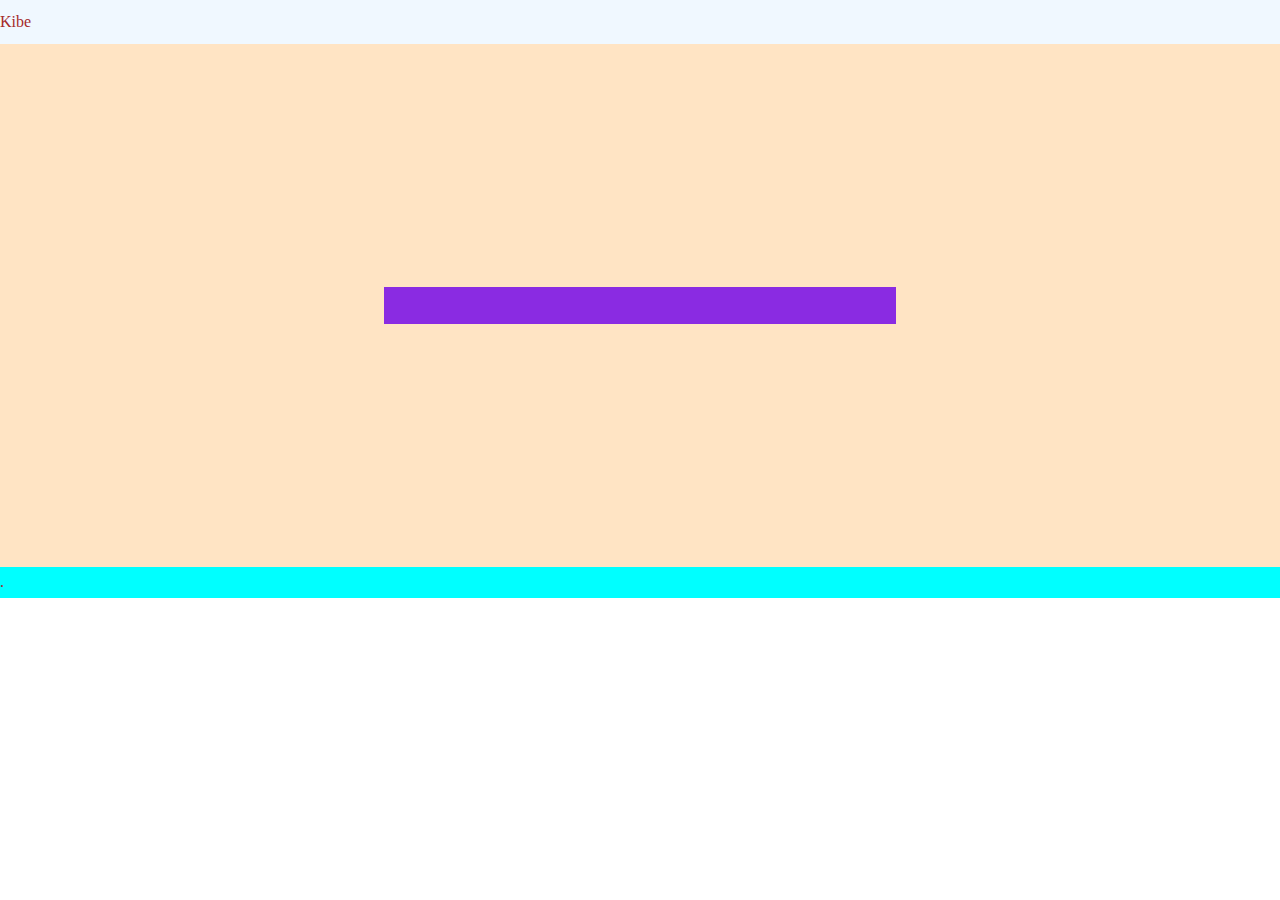
==== index.html @ 58af12e1 "added my foles to the repo" ====
<!DOCTYPE html>
<html>
    <head>
        <title> Welcome </title>
        <meta content="width=device-width, initial-scale=1" name="viewport" />
        <link href="css/styles.css" rel="stylesheet" type="text/css" />
        <script src="scripts/index.js" defer></script>
    </head>
    <body>
        <div class="header">
            <!-- where i'll have my logo -->
            <span>Kibe</span>
        </div>
        <div class="body">
            <!-- Where i'll have my details and also an image in the top left corner -->
            <div class="myInfo">
                <div class="mydetails">
                    <!-- where my image wil be -->
                    <div class="myimage">
                        <img src="#" alt="">
                    </div>
                    <!-- where i'll have my details -->
                    <div class="mydet">

                    </div>  
                </div>
                <!-- where my social icons will be placed -->
                <div class="socials">
                    
                </div>
            </div>
            <!-- where the nav bar will be located -->
            <div class="navbar">
                <!-- <ul>
                    <li><a href="" class="page1">Home</a></li>
                    <li><a href="" class="page1">The Journey</a></li>
                    <li><a href="" class="page1">Projo</a></li>
                    <li><a href="" class="page1">Gallery</a></li>
                </ul> -->
            </div>
        </div>
        <div class="footer">
            .
        </div>
    </body>
</html>
---- css/styles.css ----
* {
    margin: 0;
    padding: 0;
    box-sizing: border-box;
}

body {
    background-blend-mode: lighten;
    color: white;
    width: 100%;
}

.header {
    background-color: aliceblue;
    color: brown;
    padding: 1% 0;
    top: 0;
}

.body {
    background-color:bisque;
    color: brown;
    font-size: 200%;
    padding: 19% 30%;
}

.myInfo {
    background-color:blueviolet;
    color: brown;
}

.footer {
    background-color:aqua;
    color: brown;
    bottom: 0;
    width: 100%;
    padding: .5% 0;
}
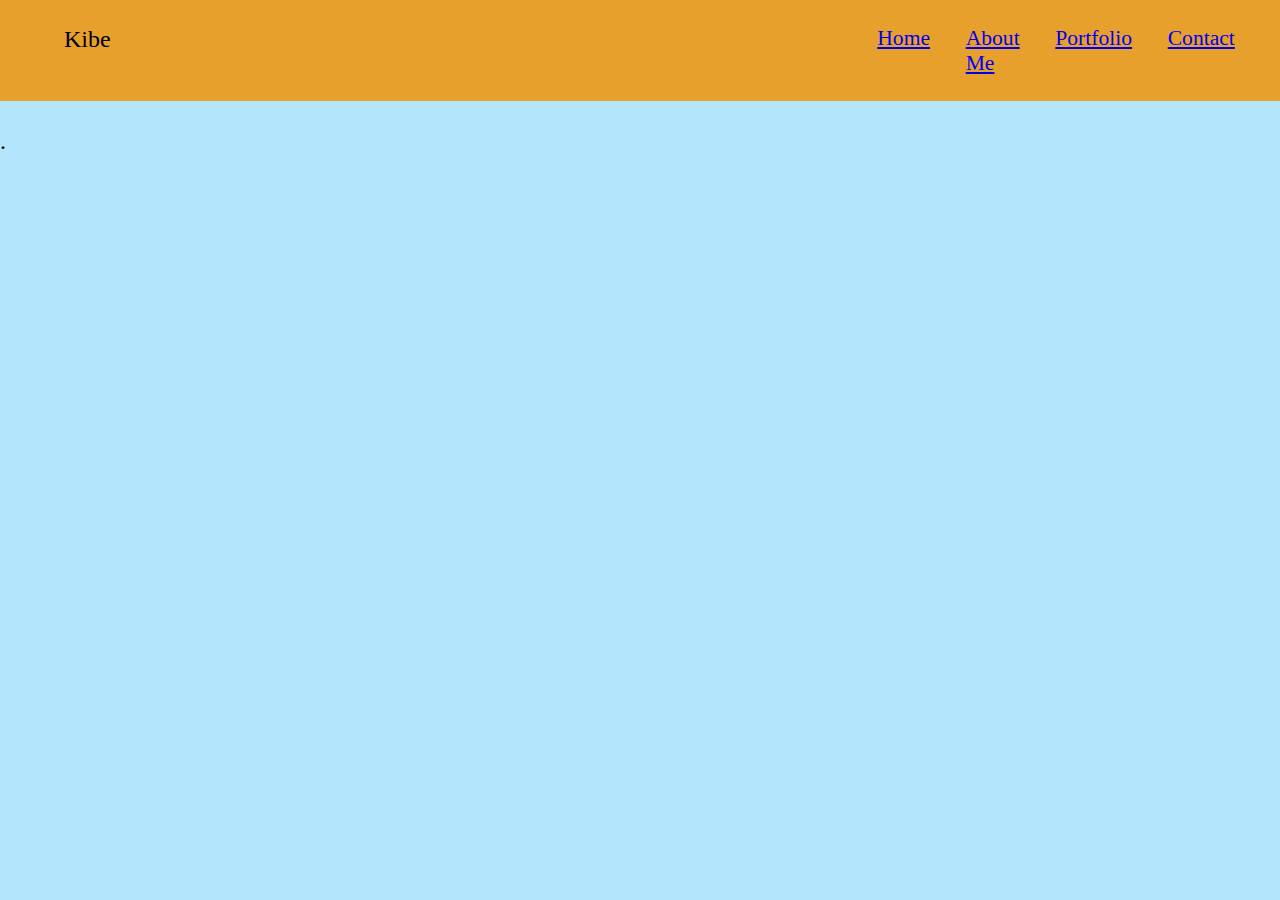
==== commit 9a7391bf: "changes on layout of the site" ====
--- a/index.html
+++ b/index.html
@@ -7,40 +7,26 @@
         <script src="scripts/index.js" defer></script>
     </head>
     <body>
-        <div class="header">
+        <header>
             <!-- where i'll have my logo -->
-            <span>Kibe</span>
-        </div>
-        <div class="body">
+            <p>Kibe</p>
+            <nav>
+                <li><a href="#">Home</a></li>
+                <li><a href="#">About Me</a></li>
+                <li><a href="#">Portfolio</a></li>
+                <li><a href="#">Contact</a></li>
+            </nav>
+        </header>
+
+        <main>
             <!-- Where i'll have my details and also an image in the top left corner -->
-            <div class="myInfo">
-                <div class="mydetails">
-                    <!-- where my image wil be -->
-                    <div class="myimage">
-                        <img src="#" alt="">
-                    </div>
-                    <!-- where i'll have my details -->
-                    <div class="mydet">
-
-                    </div>  
-                </div>
-                <!-- where my social icons will be placed -->
-                <div class="socials">
-                    
-                </div>
+            <img src="" alt="">
+            <div class="my-details">
+                
             </div>
-            <!-- where the nav bar will be located -->
-            <div class="navbar">
-                <!-- <ul>
-                    <li><a href="" class="page1">Home</a></li>
-                    <li><a href="" class="page1">The Journey</a></li>
-                    <li><a href="" class="page1">Projo</a></li>
-                    <li><a href="" class="page1">Gallery</a></li>
-                </ul> -->
-            </div>
-        </div>
-        <div class="footer">
+        </main>
+        <footer>
             .
-        </div>
+        </footer>
     </body>
 </html>--- a/css/styles.css
+++ b/css/styles.css
@@ -5,20 +5,32 @@
 }
 
 body {
-    background-blend-mode: lighten;
-    color: white;
+    background-color: #B3E5FC;
+    font-size: 150%;
+}
+
+header {
+    background-color: #e8a02d;
+    color: #000;
+    padding: 2% 5%;
+    top: 0;
+    display: flex;
+    gap: 65%;
+}
+
+nav {
+    display: flex;
     width: 100%;
 }
 
-.header {
-    background-color: aliceblue;
-    color: brown;
-    padding: 1% 0;
-    top: 0;
+li {
+    list-style: none;
+    margin: 0 5%;
+    font-size: 90%;
 }
 
 .body {
-    background-color:bisque;
+    background-color: aliceblue;
     color: brown;
     font-size: 200%;
     padding: 19% 30%;
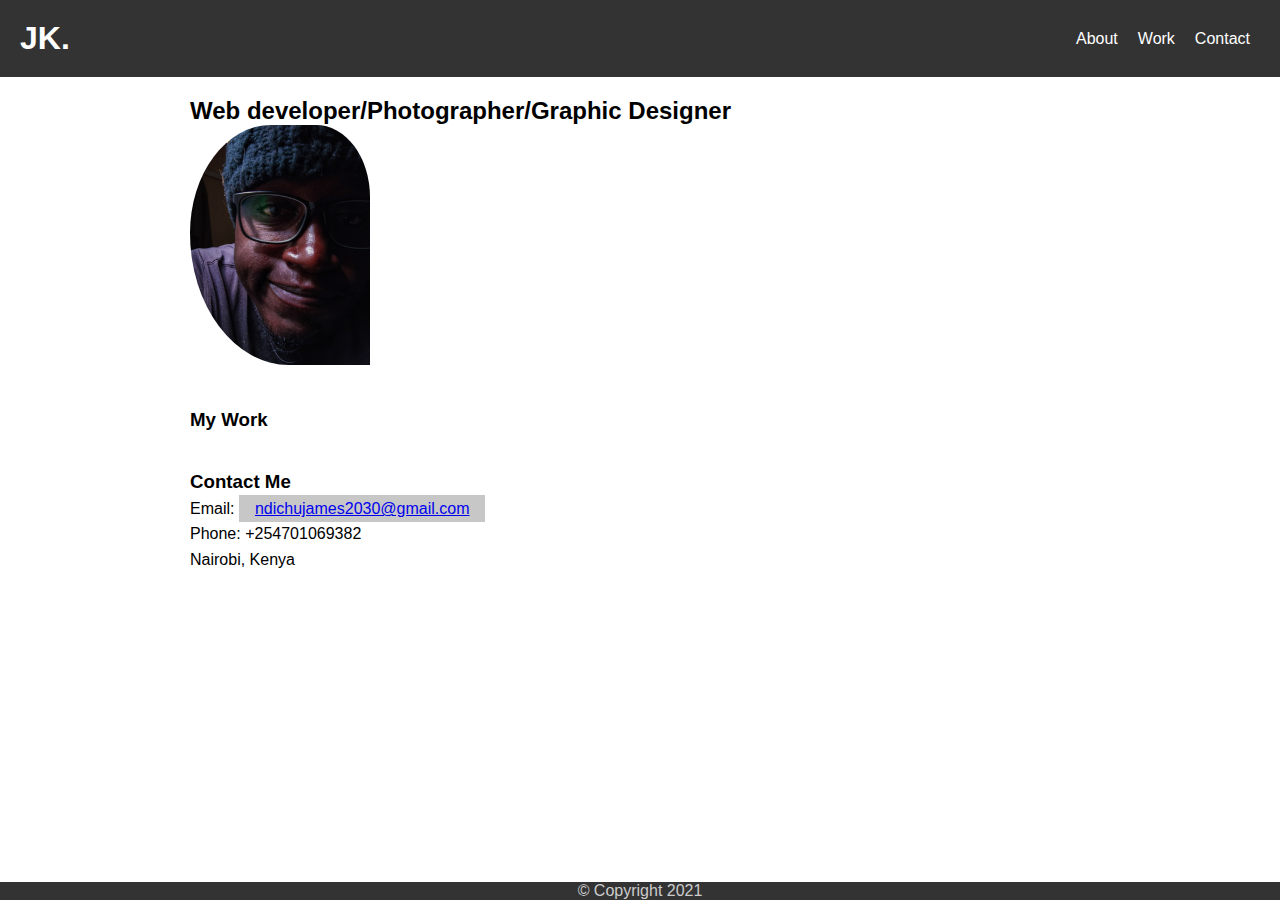
==== commit 6780b279: "added my photo to the site" ====
--- a/index.html
+++ b/index.html
@@ -1,32 +1,127 @@
 <!DOCTYPE html>
 <html>
-    <head>
-        <title> Welcome </title>
-        <meta content="width=device-width, initial-scale=1" name="viewport" />
-        <link href="css/styles.css" rel="stylesheet" type="text/css" />
-        <script src="scripts/index.js" defer></script>
-    </head>
-    <body>
-        <header>
-            <!-- where i'll have my logo -->
-            <p>Kibe</p>
-            <nav>
-                <li><a href="#">Home</a></li>
-                <li><a href="#">About Me</a></li>
-                <li><a href="#">Portfolio</a></li>
-                <li><a href="#">Contact</a></li>
-            </nav>
-        </header>
+  <head>
+    <meta charset="utf-8">
+    <title>Personal Portfolio</title>
+    <style>
+        
+        * {
+            margin: 0;
+            padding: 0;
+        }
 
-        <main>
-            <!-- Where i'll have my details and also an image in the top left corner -->
-            <img src="" alt="">
-            <div class="my-details">
-                
-            </div>
-        </main>
-        <footer>
-            .
-        </footer>
-    </body>
-</html>+        body {
+            font-family: Arial, sans-serif;
+        }
+
+        header {
+            background-color: #333;
+            color: #fff;
+            display: flex;
+            align-items: center;
+            justify-content: space-between;
+            padding: 20px;
+        }
+
+        header h1 {
+            margin: 0;
+        }
+
+        header nav {
+            display: flex;
+        }
+
+        header nav a {
+            color: #fff;
+            text-decoration: none;
+            padding: 0 10px;
+        }
+
+        header nav a:hover {
+            color: #ccc;
+        }
+
+        main {
+            max-width: 900px;
+            margin: 0 auto;
+            padding: 20px;
+        }
+
+        section {
+            margin-bottom: 40px;
+        }
+
+        section h2 {
+            margin-top: 0;
+        }
+
+        .about img {
+            width: 20%;
+            border-radius: 45% 30% 0 55%;
+        }
+
+        .about-details {
+            display: flex;
+            gap: 5%;
+            align-items: baseline;
+        }
+
+        article P {
+            font-size: 120%;
+        }
+         
+        footer {
+            position: absolute;
+            bottom: 0;
+            width: 100%;
+            background-color: #333;
+            color: #ccc;
+            text-align: center;
+        }
+
+        .contact a {
+            background-color: rgb(199, 199, 199);
+            padding: .3rem 1rem;
+        }
+        
+        .contact p {
+            margin: .8% 0;
+        }
+    </style>
+  </head>
+  <body>
+    <header>
+      <h1>JK.</h1>
+      <nav>
+        <a href="#about">About</a>
+        <a href="#work">Work</a>
+        <a href="#contact">Contact</a>
+      </nav>
+    </header>
+
+    <main>
+      <section class="about" id="about">
+        <h2>Web developer/Photographer/Graphic Designer</h2>
+        <img src="./images/me.jpeg" alt="James Kiberenge">
+      </section>
+
+      <section class="work" id="work">
+        <h3>My Work</h3>
+      </section>
+
+      <section class="contact" id="contact">
+          <h3>Contact Me</h3>
+          <p>Email: <a href="mailto:ndichujames2030@gmail.com">ndichujames2030@gmail.com</a></p>
+          <p>Phone: +254701069382</p>
+          <p>Nairobi, Kenya</p>
+          <section>
+            <!-- lnks to various socials -->
+          </section>
+      </section>
+    </main>
+
+    <footer>
+        <p> &copy; Copyright 2021</p>
+    </footer>
+  </body>
+</html>
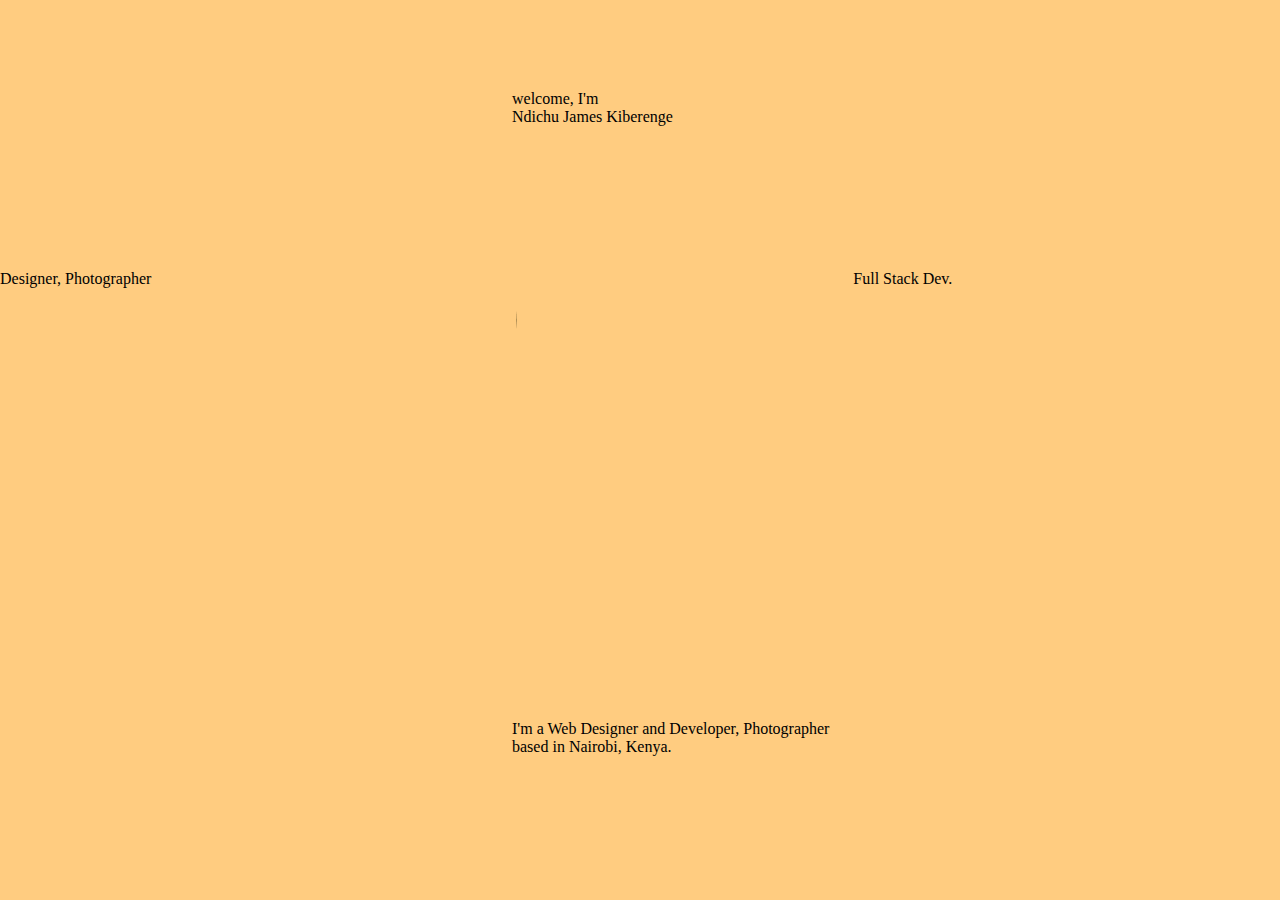
==== commit a8a3fdb5: "did a new layout" ====
--- a/index.html
+++ b/index.html
@@ -2,126 +2,74 @@
 <html>
   <head>
     <meta charset="utf-8">
-    <title>Personal Portfolio</title>
+    <title>Ndichu James Kiberenge</title>
     <style>
-        
         * {
             margin: 0;
             padding: 0;
+            box-sizing: border-box;
         }
 
+        img {
+            width: 10%;
+            border-radius: 50%;
+            height: 20vh;
+        }
+        
         body {
-            font-family: Arial, sans-serif;
+            background-color: #FFCC80;
         }
 
         header {
-            background-color: #333;
-            color: #fff;
-            display: flex;
-            align-items: center;
-            justify-content: space-between;
-            padding: 20px;
-        }
-
-        header h1 {
-            margin: 0;
-        }
-
-        header nav {
-            display: flex;
-        }
-
-        header nav a {
-            color: #fff;
-            text-decoration: none;
-            padding: 0 10px;
-        }
-
-        header nav a:hover {
-            color: #ccc;
+            position: absolute;
+            top: 10%;
+            left: 40%;
         }
 
         main {
-            max-width: 900px;
-            margin: 0 auto;
-            padding: 20px;
+            display: grid;
+            grid-template-columns: 1fr 1fr 1fr;
+            width: 100%;
+            position: absolute;
+            top: 30%;
         }
-
-        section {
-            margin-bottom: 40px;
+        .image-container {
+            background-image: url("./images/m3.jpeg");
+            height: 40vh;
+            width: 25%;
+            background-position: center;
+            background
         }
-
-        section h2 {
-            margin-top: 0;
-        }
-
-        .about img {
-            width: 20%;
-            border-radius: 45% 30% 0 55%;
-        }
-
-        .about-details {
-            display: flex;
-            gap: 5%;
-            align-items: baseline;
-        }
-
-        article P {
-            font-size: 120%;
-        }
-         
+        
         footer {
             position: absolute;
-            bottom: 0;
-            width: 100%;
-            background-color: #333;
-            color: #ccc;
-            text-align: center;
-        }
-
-        .contact a {
-            background-color: rgb(199, 199, 199);
-            padding: .3rem 1rem;
-        }
-        
-        .contact p {
-            margin: .8% 0;
+            top: 80%;
+            left: 40%;
         }
     </style>
   </head>
   <body>
     <header>
-      <h1>JK.</h1>
-      <nav>
-        <a href="#about">About</a>
-        <a href="#work">Work</a>
-        <a href="#contact">Contact</a>
-      </nav>
+        <p>welcome, I'm</p>
+        <p>Ndichu James Kiberenge</p>
     </header>
-
     <main>
-      <section class="about" id="about">
-        <h2>Web developer/Photographer/Graphic Designer</h2>
-        <img src="./images/me.jpeg" alt="James Kiberenge">
-      </section>
-
-      <section class="work" id="work">
-        <h3>My Work</h3>
-      </section>
-
-      <section class="contact" id="contact">
-          <h3>Contact Me</h3>
-          <p>Email: <a href="mailto:ndichujames2030@gmail.com">ndichujames2030@gmail.com</a></p>
-          <p>Phone: +254701069382</p>
-          <p>Nairobi, Kenya</p>
-          <section>
-            <!-- lnks to various socials -->
-          </section>
-      </section>
+        <div class="side-panel">
+            <p>Designer, Photographer</p>
+        </div>
+        <svg width="400" height="300">
+            <clipPath id="clip">
+              <circle cx="50" cy="50" r="40" />
+            </clipPath>
+            <image xlink:href="./images/m3.jpeg" width="400" height="300" clip-path="url(#clip)" />
+          </svg>
+          
+        <div class="side-panel">
+            <p>Full Stack Dev.</p>
+        </div>
     </main>
-
     <footer>
-        <p> &copy; Copyright 2021</p>
+        I'm a Web Designer and Developer, Photographer<br> based in Nairobi, Kenya.
     </footer>
   </body>
 </html>
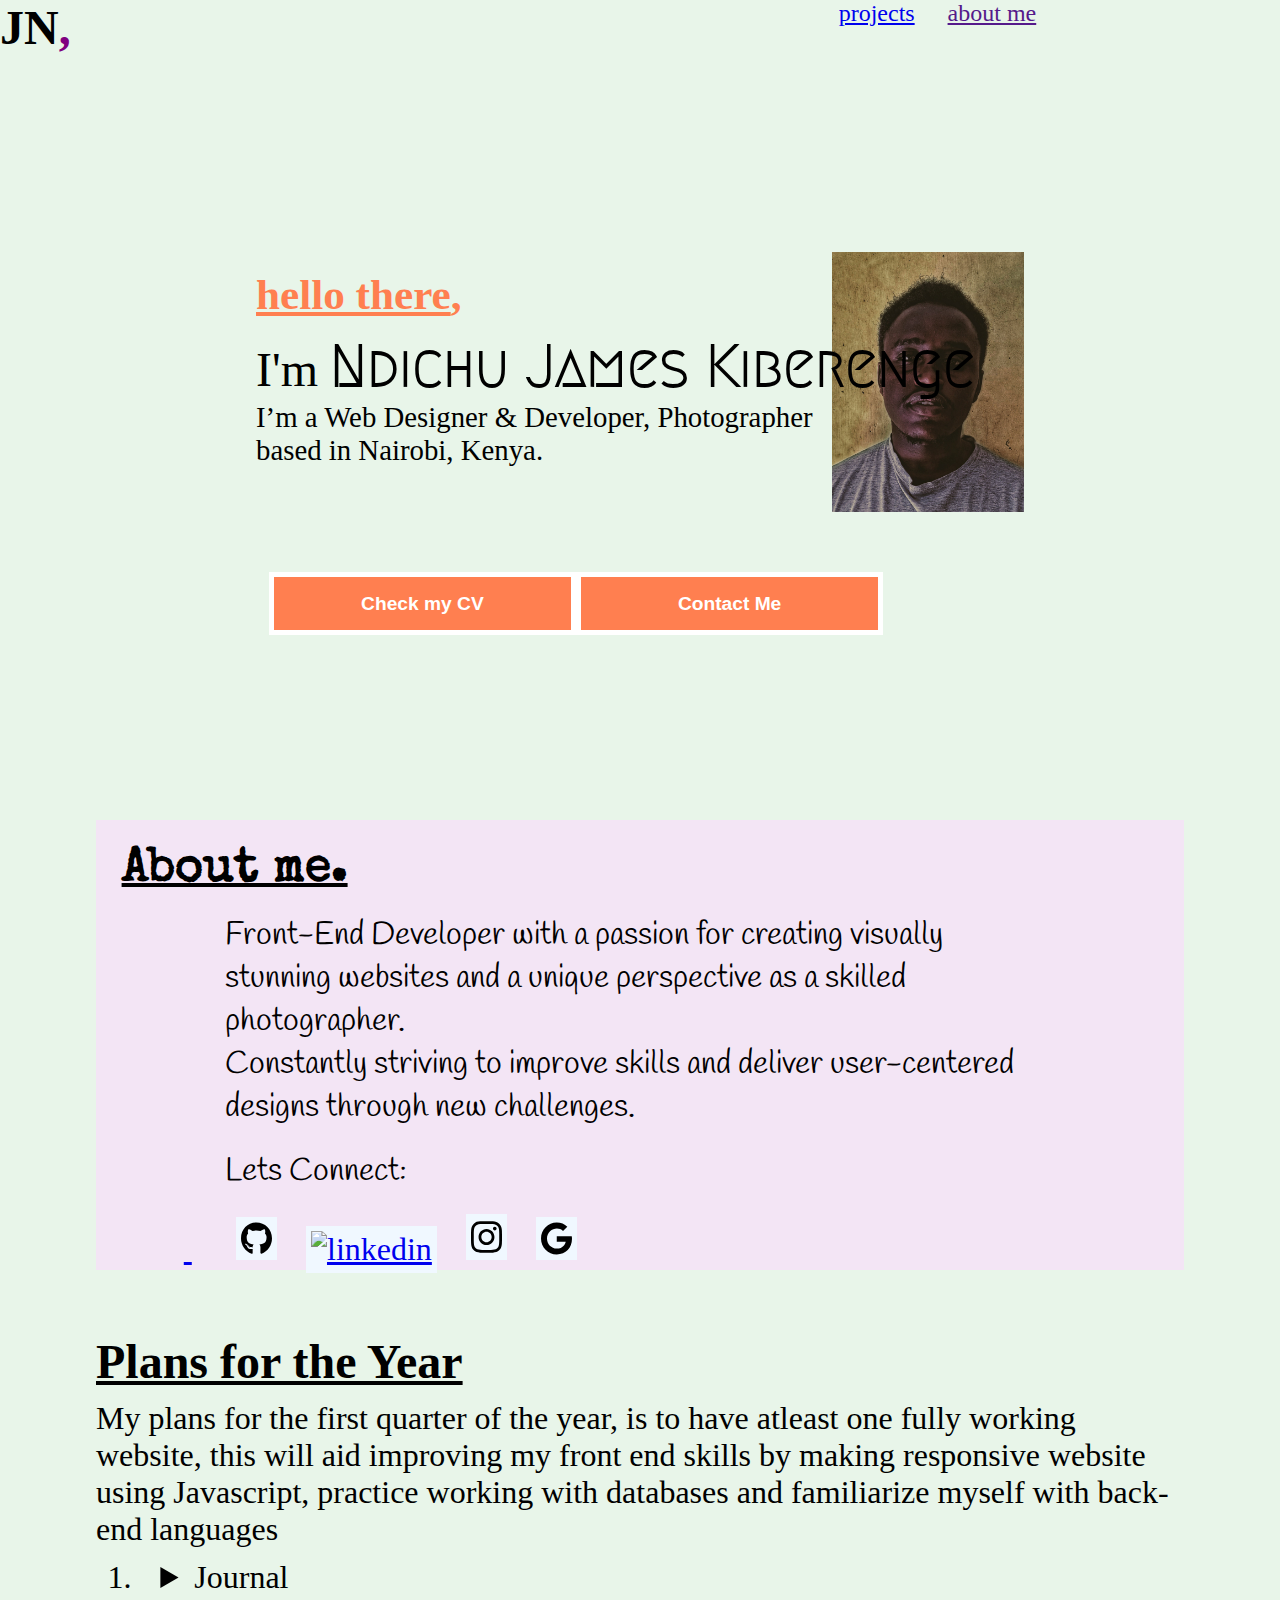
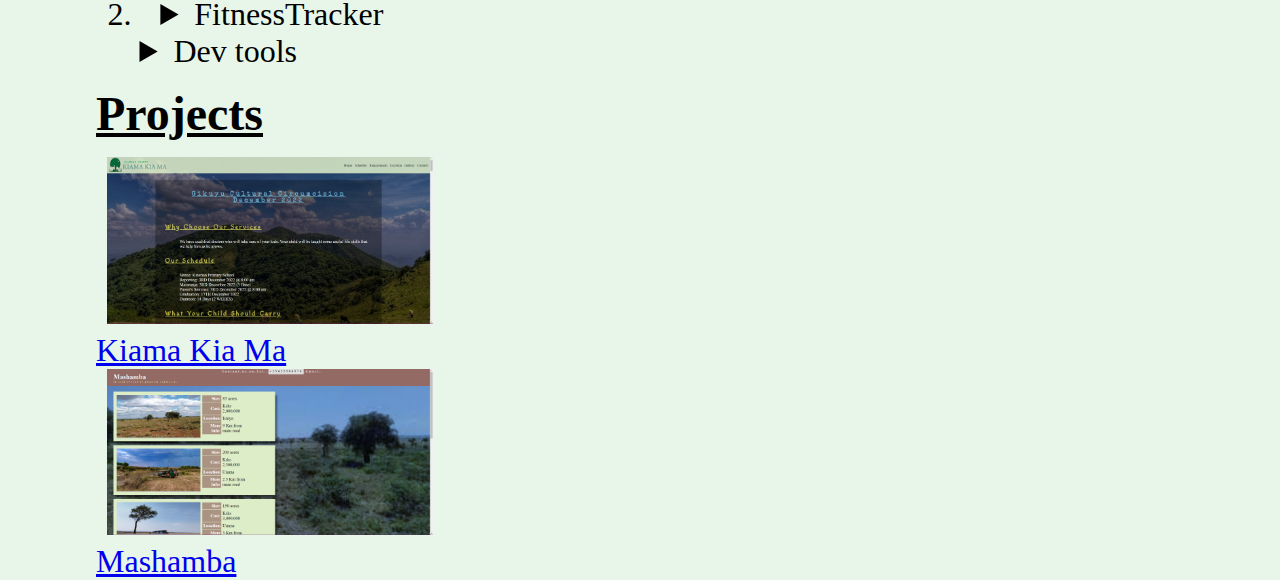
==== commit 40bc9628: "did afew more changes to the webspage layout" ====
--- a/index.html
+++ b/index.html
@@ -3,73 +3,159 @@
   <head>
     <meta charset="utf-8">
     <title>Ndichu James Kiberenge</title>
-    <style>
-        * {
-            margin: 0;
-            padding: 0;
-            box-sizing: border-box;
-        }
+    <link rel="stylesheet" href="https://use.fontawesome.com/releases/v5.14.0/css/all.css" integrity="sha384-HzLeBuhoNPvSl5KYnjx0BT+WB0QEEqLprO+NBkkk5gbc67FTaL7XIGa2w1L0Xbgc" crossorigin="anonymous">
 
-        img {
-            width: 10%;
-            border-radius: 50%;
-            height: 20vh;
-        }
-        
-        body {
-            background-color: #FFCC80;
-        }
-
-        header {
-            position: absolute;
-            top: 10%;
-            left: 40%;
-        }
-
-        main {
-            display: grid;
-            grid-template-columns: 1fr 1fr 1fr;
-            width: 100%;
-            position: absolute;
-            top: 30%;
-        }
-        .image-container {
-            background-image: url("./images/m3.jpeg");
-            height: 40vh;
-            width: 25%;
-            background-position: center;
-            background
-        }
-        
-        footer {
-            position: absolute;
-            top: 80%;
-            left: 40%;
-        }
-    </style>
+    <link rel="stylesheet" href="./css/styles.css">
   </head>
   <body>
+
     <header>
-        <p>welcome, I'm</p>
-        <p>Ndichu James Kiberenge</p>
+        <div class="logo">
+            <h1>JN<b>,</b></h1>
+        </div>
+        
+        <nav>
+            <ul>
+                <li><a href="./projects.html">projects</a></li>
+                <li><a href="">about me</a></li>
+            </ul>
+        </nav>
     </header>
-    <main>
-        <div class="side-panel">
-            <p>Designer, Photographer</p>
+
+    <div class="main-page page">
+        <img src="./images/m3.jpeg" alt="">
+        <div class="my-details">
+            <h2>hello there<b>,</b></h2>
+            <p>I'm <b>Ndichu James Kiberenge</b></p>
+            <p class="bio">I’m a Web Designer & Developer, Photographer <br>based in Nairobi, Kenya.</p>
         </div>
-        <svg width="400" height="300">
-            <clipPath id="clip">
-              <circle cx="50" cy="50" r="40" />
-            </clipPath>
-            <image xlink:href="./images/m3.jpeg" width="400" height="300" clip-path="url(#clip)" />
-          </svg>
-          
-        <div class="side-panel">
-            <p>Full Stack Dev.</p>
+        <section class="cv-dock">
+            <div class="cv">
+                <button id="download-cv">Check my CV</button>
+            </div>
+            <div class="hire-me">
+                <button>Contact Me</button>
+            </div>
+        </section>
+    </div>
+
+    <div class="about-me page">
+        <h2>About me.</h2>
+        <div class="bio-details">
+            <p>
+                Front-End Developer with a passion for creating visually stunning websites and a unique perspective as a skilled photographer. <br>Constantly striving to improve skills and deliver user-centered designs through new challenges.
+            </p>
         </div>
-    </main>
-    <footer>
-        I'm a Web Designer and Developer, Photographer<br> based in Nairobi, Kenya.
-    </footer>
+        <div class="socials">
+            <p>Lets Connect:</p>
+            <a href="https://github.com/MacKibe">
+                <img src="./icons/github.svg" alt="github">
+            </a>
+            <a href="https://www.linkedin.com/in/james-kiberenge-3a7504140/">
+                <img src="./icons/linkedin.svg" alt="linkedin">
+            </a>
+            <a href="https://www.instagram.com/ndichu_jim/?hl=en">
+                <img src="./icons/instagram.svg" alt="instagram">
+            </a>
+            <a href=""><img src="./icons/google.svg" alt="google"></a>
+        </div>          
+    </div>
+
+    <div class="projects">
+        <h2>Plans for the Year</h2>
+        <p>My plans for the first quarter of the year, is to have atleast one fully working website, this will aid improving my front end skills by making responsive website using Javascript, practice working with databases and familiarize myself with back-end languages</p>
+        <ol>
+            <li>
+                <details>
+                    <summary>Journal</summary>
+                    <p>
+                        <h4>Use</h4>
+                        <ol>
+                            <li>Track your daily emotions & activities,
+                                where you can also reflect on them
+                            </li>
+                            <li>Keep track of your milestones</li>
+                            <li>Set goals and track how the journey is going</li>
+                            <li>Plan your day/week/month</li>
+                        </ol>
+                    </p>
+
+                    <p>
+                        <h4>Core items for the website</h4>
+                        <ol>
+                            <li>User Registration & Login:</li>
+                            <li>Journal Entry:</li>
+                            <li>Prompts & Questions:</li>
+                            <li>Privacy & Security:</li>
+                            <li>Backup & Export:</li>
+                            <li>Notifications:</li>
+                            <li>User Profile:</li>
+                        </ol>
+                    </p>
+                </details>
+            </li>
+            <li>
+                <details>
+                    <summary>FitnessTracker</summary>
+                        <p>
+                            <h4>Use</h4>
+                            <ol>
+                                <li>Track your session sets and reps.</li>
+                                <li>Have a progree chart to see your progress</li>
+                                <li>track you body weight, height,  and various body parts</li>
+                            </ol>
+                        </p>
+                        </summary>
+                    </details>
+                </details>
+            </li>
+                <details class="tools-section">
+                    <summary>Dev tools</summary>
+                    <details>
+                        <summary>Front-End</summary>
+                        <ol>
+                            <li>HTML</li>
+                            <li>CSS</li>
+                            <li>Javascript</li>
+                        </ol>
+                    </details>
+                    <details>
+                        <summary>Back-End</summary>
+                        <ol>
+                            <li>Javascript/Typescript</li>
+                            <li>PHP</li>
+                        </ol>
+                    </details>
+                    <details>
+                        <summary>Database Side</summary>
+                        <ol>
+                            <li>MySql</li>
+                        </ol>
+                    </details>
+                </details>
+
+            </li>
+        </ol>
+    </div>
+    
+    <div class="projects-done">
+        <h2>Projects</h2>
+        <div class="kiama-kia-ma">
+            <img src="./images/kiama.jpg" alt="">
+            <div class="image-test-area">
+                <a href="http://206.189.207.206/kibe/" target="_blank">Kiama Kia Ma</a>
+            </div>
+            <div class="mashamba">
+                <img src="./images/mashamba.jpg" alt="">
+                <div class="image-test-area">
+                    <a href="http://206.189.207.206/mashamba/" target="_blank">Mashamba</a>
+                </div>
+            </div>
+        </div>
+    </div>
+    <!-- <footer>
+        .
+    </footer> -->
+    
   </body>
 </html>
--- a/css/styles.css
+++ b/css/styles.css
@@ -0,0 +1,187 @@
+@import url('https://fonts.googleapis.com/css2?family=Megrim&display=swap');
+@import url('https://fonts.googleapis.com/css2?family=Megrim&display=swap');
+@import url('https://fonts.googleapis.com/css2?family=Sunshiney&display=swap');
+@import url('https://fonts.googleapis.com/css2?family=Special+Elite&display=swap');
+@import url('https://fonts.googleapis.com/css2?family=Kosugi+Maru&display=swap');
+@import url('https://fonts.googleapis.com/css2?family=Handlee&display=swap');
+* {
+  margin: 0;
+  padding: 0;
+  box-sizing: border-box;
+}
+
+body {
+  background-color: #E8F5E9;
+}
+
+header {
+    display: flex;
+    gap: 60%;
+    font-size: 150%;
+}
+
+.page {
+  height: 85vh;
+  font-size: 200%;
+}
+
+h1 b {
+    font-weight: 700;
+    color: purple;
+}
+
+ul {
+    display: flex;
+    gap: 20%;
+    white-space: nowrap;
+}
+
+ul li {
+    list-style: none;
+}
+
+a {
+    margin: 5% 0;
+}
+
+img {
+    position: absolute;
+    width: 15%;
+    top: 28%;
+    left: 65%;
+}
+
+.my-details {
+    font-size: 150%;
+    position: absolute;
+    top: 30%;
+    left: 20%;
+}
+
+.my-details h2 {
+    font-size: 90%;
+    margin-bottom: 2%;
+    color: coral;
+    font-family: 'Sunshiney', cursive;
+}
+
+p > b {
+  font-size: 120%;
+  font-family: 'Megrim', cursive;
+}
+
+.bio {
+    font-size: 60%;
+}
+
+.cv-dock {
+    display: flex;
+    align-items: center;
+    width: 40%;
+    justify-content: space-evenly;
+    position: absolute;
+    top: 60%;
+    left: 21%;
+    padding: 1em 0;
+}
+
+button {
+    border: none;
+    font-size: 60%;
+    width: 16em;
+    height: 7vh;
+    background-color: coral;
+    color: white;
+    border: 5px solid white;
+    font-weight: 800;
+}
+
+button:hover {
+    background-color: white;
+    color: coral;
+    border: 5px solid black;
+}
+
+.projects {
+  width: 90%;
+}
+
+h2 {
+  text-decoration: underline;
+}
+
+details:not(.tools-section, .description-section) {
+  margin-left: 2%;
+}
+
+details:not(.tools-section, .description-section) > span, ol{
+  margin-left: 4%;
+}
+
+.about-me {
+  background-color: #F3E5F5;
+  height: 50vh;
+  width: 85%;
+  margin: 0 auto;
+  padding: 2%;
+  margin-bottom: 5%;
+}
+
+.about-me h2 {
+  font-family: 'Special Elite', cursive;
+}
+
+.about-me p {
+  width: 80%;
+  margin: 2% auto;
+  font-family: 'Handlee', cursive;
+  font-weight: 500;
+}
+
+.socials img {
+  width: 4%;
+  position: relative;
+  left: 10%;
+  margin: 0 1%;
+  padding: .5%;
+  background-color: aliceblue;
+}
+
+.socials img:hover { 
+  padding: 0%;
+}
+
+.projects {
+  width: 85%;
+  margin: 0 auto;
+  font-size: 200%;
+}
+
+.projects p {
+  margin: 1% 0;
+}
+
+.projects-done {
+  font-size: 200%;
+  width: 85%;
+  margin: 0 auto;
+}
+
+.projects-done img {
+  position: relative;
+  left: 1%;
+  width: 30%;
+  background-color: #E8F5E9;
+}
+
+.projects-done h2 {
+  margin: 1.5% 0;
+}
+
+.projects-done:hover img {
+  opacity: 1;
+}
+
+.mashamba {
+  position:relative;
+}
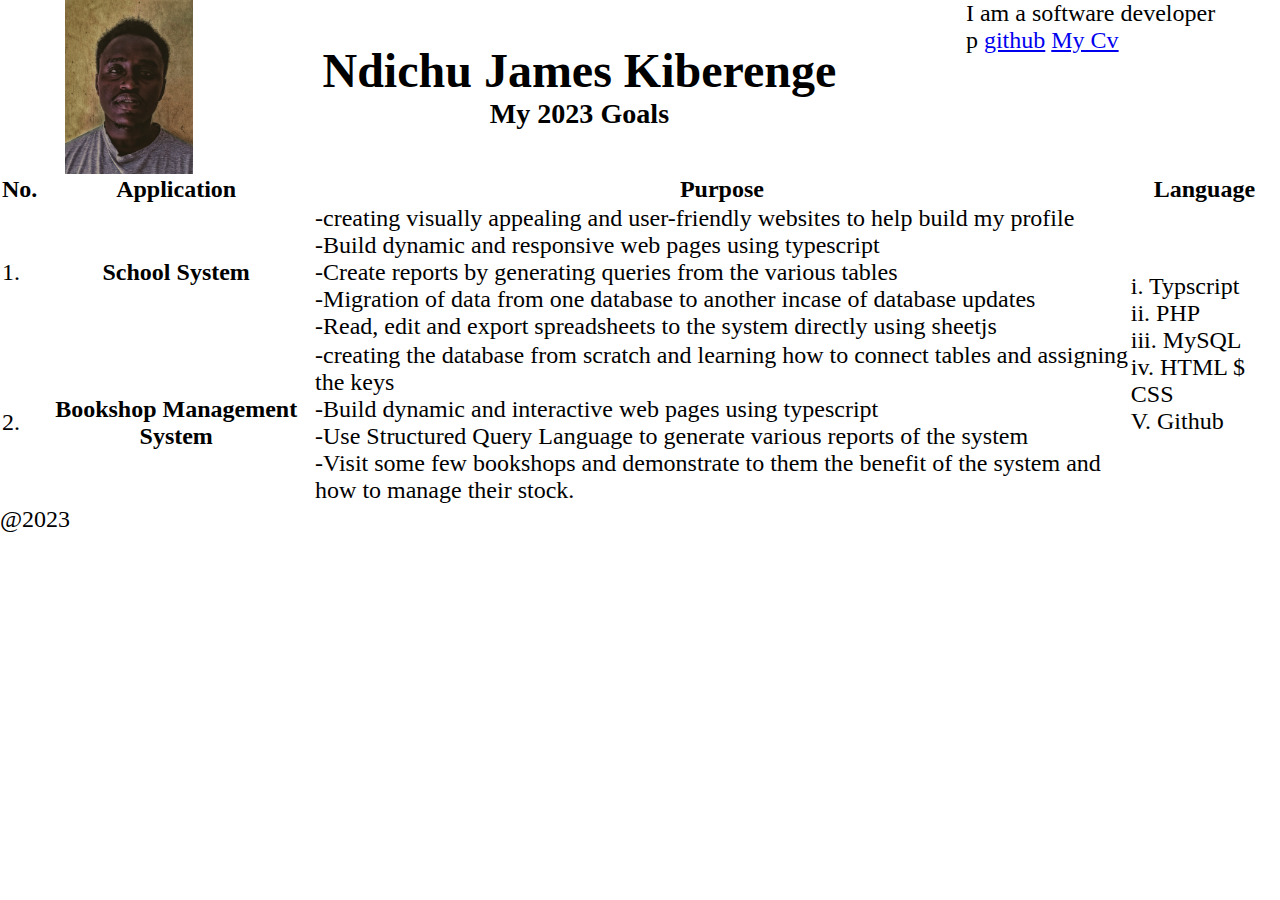
==== commit 4a16c8cf: "Doing some edits on Kangara's Portfolio" ====
--- a/index.html
+++ b/index.html
@@ -1,161 +1,63 @@
 <!DOCTYPE html>
 <html>
-  <head>
-    <meta charset="utf-8">
-    <title>Ndichu James Kiberenge</title>
-    <link rel="stylesheet" href="https://use.fontawesome.com/releases/v5.14.0/css/all.css" integrity="sha384-HzLeBuhoNPvSl5KYnjx0BT+WB0QEEqLprO+NBkkk5gbc67FTaL7XIGa2w1L0Xbgc" crossorigin="anonymous">
-
-    <link rel="stylesheet" href="./css/styles.css">
-  </head>
-  <body>
-
-    <header>
-        <div class="logo">
-            <h1>JN<b>,</b></h1>
-        </div>
-        
-        <nav>
-            <ul>
-                <li><a href="./projects.html">projects</a></li>
-                <li><a href="">about me</a></li>
-            </ul>
-        </nav>
-    </header>
-
-    <div class="main-page page">
-        <img src="./images/m3.jpeg" alt="">
-        <div class="my-details">
-            <h2>hello there<b>,</b></h2>
-            <p>I'm <b>Ndichu James Kiberenge</b></p>
-            <p class="bio">I’m a Web Designer & Developer, Photographer <br>based in Nairobi, Kenya.</p>
-        </div>
-        <section class="cv-dock">
-            <div class="cv">
-                <button id="download-cv">Check my CV</button>
+    <head>
+        <title>my portfolio</title>
+        <link rel="stylesheet" href="./css/styles.css">
+    </head>
+    <body>
+        <header>
+            <img src="./images/m3.jpeg" alt="kangara">
+            <div class="port-title">
+                <h1> Ndichu James Kiberenge</h1>
+                <h3>My 2023 Goals</h3>
             </div>
-            <div class="hire-me">
-                <button>Contact Me</button>
+            <div class="port-socials">
+                <p>I am a software developer</p>
+                p
+                <a href="https://github.com/kangarageorge0">github</a>
+                <a href="https://drive.google.com/file/d/1MvsIwbYgaEVK5v4mKKidFoS2N6muRP7Y/view?usp=share_link">My Cv</a>
             </div>
-        </section>
-    </div>
-
-    <div class="about-me page">
-        <h2>About me.</h2>
-        <div class="bio-details">
-            <p>
-                Front-End Developer with a passion for creating visually stunning websites and a unique perspective as a skilled photographer. <br>Constantly striving to improve skills and deliver user-centered designs through new challenges.
-            </p>
-        </div>
-        <div class="socials">
-            <p>Lets Connect:</p>
-            <a href="https://github.com/MacKibe">
-                <img src="./icons/github.svg" alt="github">
-            </a>
-            <a href="https://www.linkedin.com/in/james-kiberenge-3a7504140/">
-                <img src="./icons/linkedin.svg" alt="linkedin">
-            </a>
-            <a href="https://www.instagram.com/ndichu_jim/?hl=en">
-                <img src="./icons/instagram.svg" alt="instagram">
-            </a>
-            <a href=""><img src="./icons/google.svg" alt="google"></a>
-        </div>          
-    </div>
-
-    <div class="projects">
-        <h2>Plans for the Year</h2>
-        <p>My plans for the first quarter of the year, is to have atleast one fully working website, this will aid improving my front end skills by making responsive website using Javascript, practice working with databases and familiarize myself with back-end languages</p>
-        <ol>
-            <li>
-                <details>
-                    <summary>Journal</summary>
-                    <p>
-                        <h4>Use</h4>
-                        <ol>
-                            <li>Track your daily emotions & activities,
-                                where you can also reflect on them
-                            </li>
-                            <li>Keep track of your milestones</li>
-                            <li>Set goals and track how the journey is going</li>
-                            <li>Plan your day/week/month</li>
-                        </ol>
-                    </p>
-
-                    <p>
-                        <h4>Core items for the website</h4>
-                        <ol>
-                            <li>User Registration & Login:</li>
-                            <li>Journal Entry:</li>
-                            <li>Prompts & Questions:</li>
-                            <li>Privacy & Security:</li>
-                            <li>Backup & Export:</li>
-                            <li>Notifications:</li>
-                            <li>User Profile:</li>
-                        </ol>
-                    </p>
-                </details>
-            </li>
-            <li>
-                <details>
-                    <summary>FitnessTracker</summary>
-                        <p>
-                            <h4>Use</h4>
-                            <ol>
-                                <li>Track your session sets and reps.</li>
-                                <li>Have a progree chart to see your progress</li>
-                                <li>track you body weight, height,  and various body parts</li>
-                            </ol>
-                        </p>
-                        </summary>
-                    </details>
-                </details>
-            </li>
-                <details class="tools-section">
-                    <summary>Dev tools</summary>
-                    <details>
-                        <summary>Front-End</summary>
-                        <ol>
-                            <li>HTML</li>
-                            <li>CSS</li>
-                            <li>Javascript</li>
-                        </ol>
-                    </details>
-                    <details>
-                        <summary>Back-End</summary>
-                        <ol>
-                            <li>Javascript/Typescript</li>
-                            <li>PHP</li>
-                        </ol>
-                    </details>
-                    <details>
-                        <summary>Database Side</summary>
-                        <ol>
-                            <li>MySql</li>
-                        </ol>
-                    </details>
-                </details>
-
-            </li>
-        </ol>
-    </div>
-    
-    <div class="projects-done">
-        <h2>Projects</h2>
-        <div class="kiama-kia-ma">
-            <img src="./images/kiama.jpg" alt="">
-            <div class="image-test-area">
-                <a href="http://206.189.207.206/kibe/" target="_blank">Kiama Kia Ma</a>
-            </div>
-            <div class="mashamba">
-                <img src="./images/mashamba.jpg" alt="">
-                <div class="image-test-area">
-                    <a href="http://206.189.207.206/mashamba/" target="_blank">Mashamba</a>
-                </div>
-            </div>
-        </div>
-    </div>
-    <!-- <footer>
-        .
-    </footer> -->
-    
-  </body>
-</html>
+        </header>
+        <main>
+            <table class="b" id="table" style="width: 100%;">
+                <thead>
+                    <th>No.</th>
+                    <th>Application</th>
+                    <th>Purpose</th>
+                    <th >Language</th>
+                </thead>
+                <tr>
+                    <td>1.</td>
+                    <th>School System</th>
+                    <td>
+            
+                        -creating visually appealing and user-friendly websites to help build my profile<br>
+                        -Build dynamic and responsive web pages using typescript <br>
+                        -Create reports by generating queries from the various tables <br>
+                        -Migration of data from one database to another incase of database updates<br>
+                        -Read, edit and export spreadsheets to the system directly using sheetjs
+                    </td>
+                    <td rowspan="2">
+                        i. Typscript <br>
+                        ii. PHP <br>
+                        iii. MySQL <br>
+                        iv. HTML $ CSS <br>
+                        V.  Github
+                    </td>
+                </tr>
+                <tr>
+                    <td>2.</td>
+                    <th>Bookshop Management System</th>
+                    <td>
+            
+                        -creating the database from scratch and learning how to connect tables and assigning the keys<br>
+                        -Build dynamic and interactive web pages using typescript <br>
+                        -Use Structured Query Language to generate various reports of the system<br>
+                        -Visit some few bookshops and demonstrate to them the benefit of the system and how to manage their stock. 
+                    </td>
+                </tr>
+            </table>
+        </main>
+        <footer class="c">@2023</footer>
+    </body>
+</html>--- a/css/styles.css
+++ b/css/styles.css
@@ -1,187 +1,23 @@
-@import url('https://fonts.googleapis.com/css2?family=Megrim&display=swap');
-@import url('https://fonts.googleapis.com/css2?family=Megrim&display=swap');
-@import url('https://fonts.googleapis.com/css2?family=Sunshiney&display=swap');
-@import url('https://fonts.googleapis.com/css2?family=Special+Elite&display=swap');
-@import url('https://fonts.googleapis.com/css2?family=Kosugi+Maru&display=swap');
-@import url('https://fonts.googleapis.com/css2?family=Handlee&display=swap');
 * {
-  margin: 0;
-  padding: 0;
-  box-sizing: border-box;
+    margin: 0;
+    padding: 0;
+    box-sizing: border-box;
 }
-
 body {
-  background-color: #E8F5E9;
+    font-size: 150%;
 }
 
 header {
     display: flex;
-    gap: 60%;
-    font-size: 150%;
+    justify-content: space-around;
 }
 
-.page {
-  height: 85vh;
-  font-size: 200%;
+.port-title {
+    display: flex;
+    flex-direction: column;
+    justify-content: center;
+    align-items: center;
 }
-
-h1 b {
-    font-weight: 700;
-    color: purple;
-}
-
-ul {
-    display: flex;
-    gap: 20%;
-    white-space: nowrap;
-}
-
-ul li {
-    list-style: none;
-}
-
-a {
-    margin: 5% 0;
-}
-
 img {
-    position: absolute;
-    width: 15%;
-    top: 28%;
-    left: 65%;
-}
-
-.my-details {
-    font-size: 150%;
-    position: absolute;
-    top: 30%;
-    left: 20%;
-}
-
-.my-details h2 {
-    font-size: 90%;
-    margin-bottom: 2%;
-    color: coral;
-    font-family: 'Sunshiney', cursive;
-}
-
-p > b {
-  font-size: 120%;
-  font-family: 'Megrim', cursive;
-}
-
-.bio {
-    font-size: 60%;
-}
-
-.cv-dock {
-    display: flex;
-    align-items: center;
-    width: 40%;
-    justify-content: space-evenly;
-    position: absolute;
-    top: 60%;
-    left: 21%;
-    padding: 1em 0;
-}
-
-button {
-    border: none;
-    font-size: 60%;
-    width: 16em;
-    height: 7vh;
-    background-color: coral;
-    color: white;
-    border: 5px solid white;
-    font-weight: 800;
-}
-
-button:hover {
-    background-color: white;
-    color: coral;
-    border: 5px solid black;
-}
-
-.projects {
-  width: 90%;
-}
-
-h2 {
-  text-decoration: underline;
-}
-
-details:not(.tools-section, .description-section) {
-  margin-left: 2%;
-}
-
-details:not(.tools-section, .description-section) > span, ol{
-  margin-left: 4%;
-}
-
-.about-me {
-  background-color: #F3E5F5;
-  height: 50vh;
-  width: 85%;
-  margin: 0 auto;
-  padding: 2%;
-  margin-bottom: 5%;
-}
-
-.about-me h2 {
-  font-family: 'Special Elite', cursive;
-}
-
-.about-me p {
-  width: 80%;
-  margin: 2% auto;
-  font-family: 'Handlee', cursive;
-  font-weight: 500;
-}
-
-.socials img {
-  width: 4%;
-  position: relative;
-  left: 10%;
-  margin: 0 1%;
-  padding: .5%;
-  background-color: aliceblue;
-}
-
-.socials img:hover { 
-  padding: 0%;
-}
-
-.projects {
-  width: 85%;
-  margin: 0 auto;
-  font-size: 200%;
-}
-
-.projects p {
-  margin: 1% 0;
-}
-
-.projects-done {
-  font-size: 200%;
-  width: 85%;
-  margin: 0 auto;
-}
-
-.projects-done img {
-  position: relative;
-  left: 1%;
-  width: 30%;
-  background-color: #E8F5E9;
-}
-
-.projects-done h2 {
-  margin: 1.5% 0;
-}
-
-.projects-done:hover img {
-  opacity: 1;
-}
-
-.mashamba {
-  position:relative;
-}
+    width: 10%;
+}